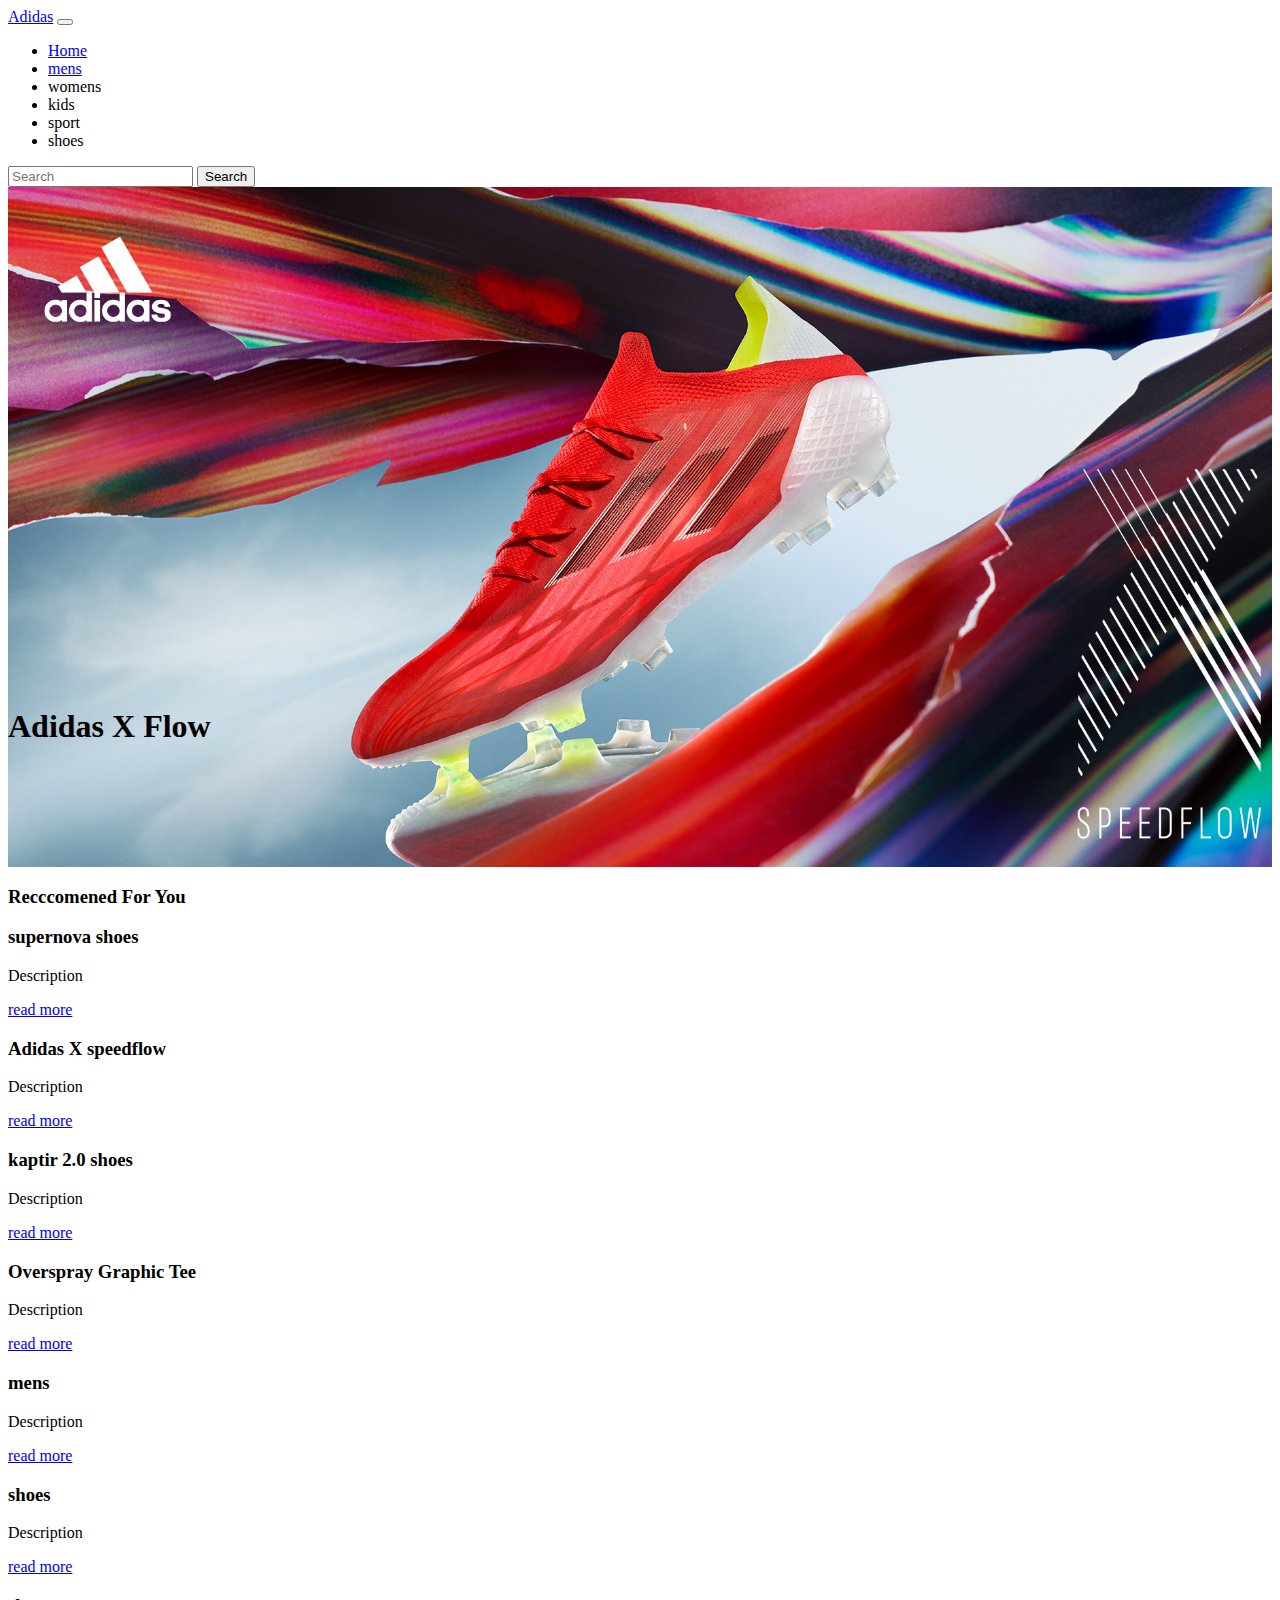
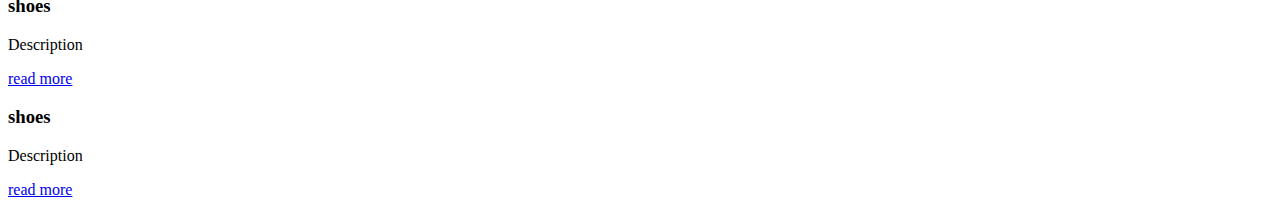
==== index.html @ f463b577 "I really enjoyed today but i struggled to do a huge amount of work and i feel like i am making huge " ====
<!DOCTYPE html>
<html lang="en">
<head>
    <meta charset="UTF-8">
    <meta name="viewport" content="width=device-width, initial-scale=1.0">
    <title>Document</title>
    <link href=https://cdn.jsdelivr.net/npm/bootstrap@5.1.3/dist/css/bootstrap.min.css rel="stylesheet" integrity="sha384-1BmE4kWBq78iYhFldvKuhfTAU6auU8tT94WrHftjDbrCEXSU1oBoqyl2QvZ6jIW3" crossorigin="anonymous">
    <link rel="stylesheet" href="style.css">
</head>
<body>
    <nav class="navbar navbar-expand-lg navbar-light bg-light bg-opacity-50">
        <div class="container-fluid">
          <a class="navbar-brand" href="#">Adidas</a>
          <button class="navbar-toggler" type="button" data-bs-toggle="collapse" data-bs-target="#navbarSupportedContent" aria-controls="navbarSupportedContent" aria-expanded="false" aria-label="Toggle navigation">
            <span class="navbar-toggler-icon"></span>
          </button>
          <div class="collapse navbar-collapse" id="navbarSupportedContent">
            <ul class="navbar-nav me-auto mb-2 mb-lg-0">
              <li class="nav-item">
                <a class="nav-link active" aria-current="page" href="#">Home</a>
              </li>
              <li class="nav-item">
                <a class="nav-link" href="#">mens</a>
              </li>

              <li class="nav-item">
                <a class="nav-link">womens</a>
              </li>
              
              <li class="nav-item">
                <a class="nav-link">kids</a>
              </li>

              <li class="nav-item">
                <a class="nav-link">sport</a>
              </li>

              <li class="nav-item">
                <a class="nav-link">shoes</a>
              </li>
            </ul>
            <form class="d-flex">
              <input class="form-control me-2" type="search" placeholder="Search" aria-label="Search">
              <button class="btn btn-outline-success" type="submit">Search</button>
            </form>
          </div>
        </div>
      </nav>
      <div class="container mt-5">
        <div class="bg-dante">
          <div class="col ps-5" >
            <h1>Adidas X Flow</h1>
          </div>
        </div>
        <div class="row ">
          <div class="col-12">
            <h3>Recccomened For You</h3>
          </div>
          
          <div class="col">
            <div class="bg-light bg-opacity-50 p-4">
                <h3>supernova shoes</h3>
                <p>Description</p>
                <a href="Adidas.html" class="btn btn-dark">read more</a>
            </div>
        </div>
        <div class="col">
            <div class="bg-light bg-opacity-50 p-4">
                <h3>Adidas X speedflow</h3>
                <p>Description</p>
                <a href="Adidas.html" class="btn btn-dark">read more</a>
            </div>
        </div>
        <div class="col">
            <div class="bg-light bg-opacity-50 p-4">
                <h3> kaptir 2.0 shoes</h3>
                <p>Description</p>
                <a href="Adidas.html" class="btn btn-dark">read more</a>
            </div>
        </div>
        <div class="col">
            <div class="bg-light bg-opacity-50 p-4">
                <h3> Overspray Graphic Tee </h3>
                <p>Description</p>
                <a href="Adidas.html" class="btn btn-dark">read more</a>
            </div>
        </div>
        
        <div class="container mt-5">
          <div class="row">
            <div class="col">
              <div class="bg-light bg-opacity-50 p-4">
                  <h3>mens</h3>
                  <p>Description</p>
                  <a href="Adidas.html" class="btn btn-dark">read more</a>
              </div>
          </div>

          <div class="col">
            <div class="bg-light bg-opacity-50 p-4">
                <h3> shoes</h3>
                <p>Description</p>
                <a href="Adidas.html" class="btn btn-dark">read more</a>
            </div>
        </div>

         <div class="col">
          <div class="bg-light bg-opacity-50 p-4">
              <h3> shoes</h3>
              <p>Description</p>
              <a href="Adidas.html" class="btn btn-dark">read more</a>
          </div>
      </div>

      <div class="col">
        <div class="bg-light bg-opacity-50 p-4">
            <h3> shoes</h3>
            <p>Description</p>
            <a href="Adidas.html" class="btn btn-dark">read more</a>
        </div>
    </div>


        </div>
    
    
      </div>  
      

           
      
        

         

</body>
</html>
---- style.css ----
.bg-dante{
    background-image: url(speedflow.jpg);
    background-size:cover;
    padding: 500px 0px 100px 0
}
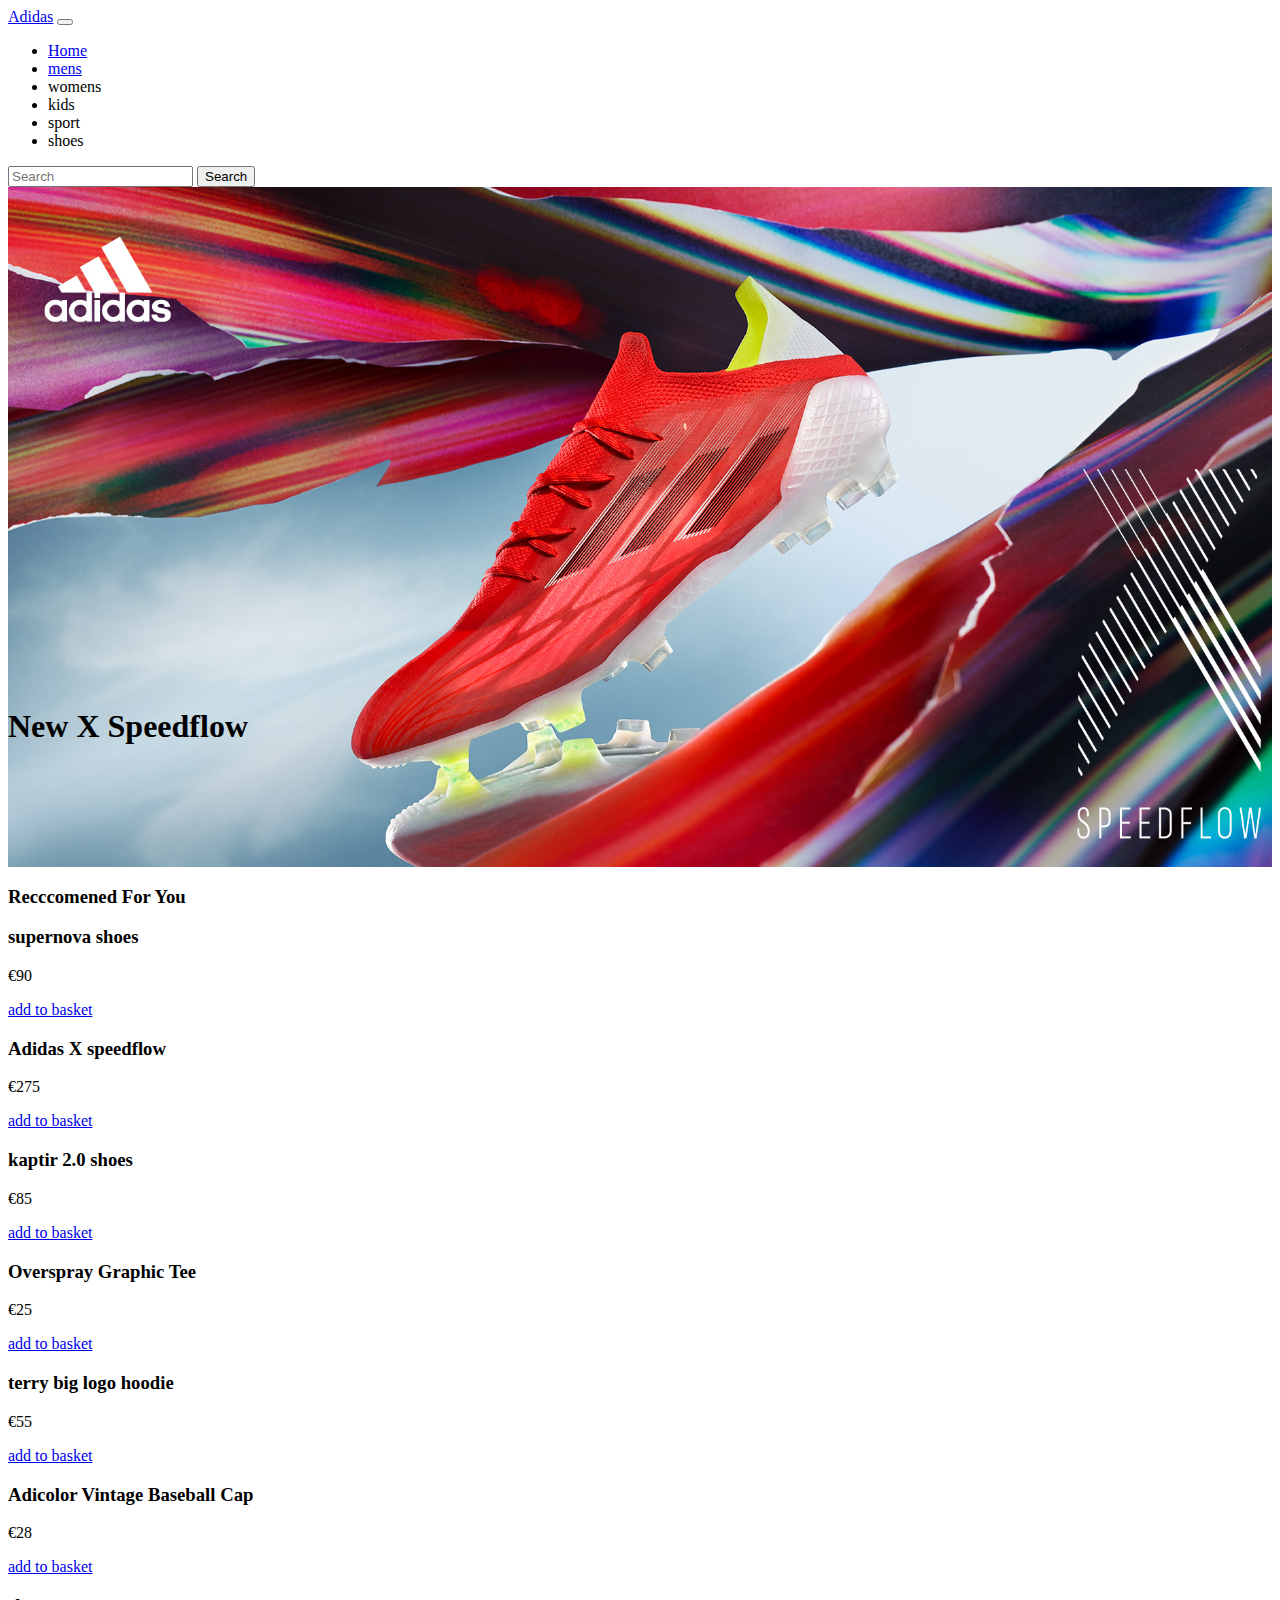
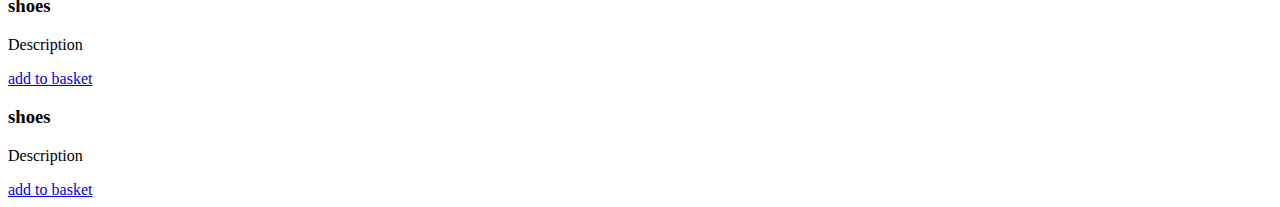
==== commit f6a915aa: "quick changes" ====
--- a/index.html
+++ b/index.html
@@ -49,40 +49,43 @@
       <div class="container mt-5">
         <div class="bg-dante">
           <div class="col ps-5" >
-            <h1>Adidas X Flow</h1>
+            <h1>New X Speedflow</h1>
           </div>
         </div>
-        <div class="row ">
+        
+        <div class="row mt-4">
           <div class="col-12">
             <h3>Recccomened For You</h3>
+            
           </div>
+        
           
           <div class="col">
             <div class="bg-light bg-opacity-50 p-4">
                 <h3>supernova shoes</h3>
-                <p>Description</p>
-                <a href="Adidas.html" class="btn btn-dark">read more</a>
+                <p>€90</p>
+                <a href="Adidas.html" class="btn btn-dark">add to basket</a>
             </div>
         </div>
         <div class="col">
             <div class="bg-light bg-opacity-50 p-4">
                 <h3>Adidas X speedflow</h3>
-                <p>Description</p>
-                <a href="Adidas.html" class="btn btn-dark">read more</a>
+                <p>€275</p>
+                <a href="Adidas.html" class="btn btn-dark">add to basket</a>
             </div>
         </div>
         <div class="col">
             <div class="bg-light bg-opacity-50 p-4">
                 <h3> kaptir 2.0 shoes</h3>
-                <p>Description</p>
-                <a href="Adidas.html" class="btn btn-dark">read more</a>
+                <p>€85</p>
+                <a href="Adidas.html" class="btn btn-dark">add to basket</a>
             </div>
         </div>
         <div class="col">
             <div class="bg-light bg-opacity-50 p-4">
                 <h3> Overspray Graphic Tee </h3>
-                <p>Description</p>
-                <a href="Adidas.html" class="btn btn-dark">read more</a>
+                <p>€25</p>
+                <a href="Adidas.html" class="btn btn-dark">add to basket</a>
             </div>
         </div>
         
@@ -90,17 +93,17 @@
           <div class="row">
             <div class="col">
               <div class="bg-light bg-opacity-50 p-4">
-                  <h3>mens</h3>
-                  <p>Description</p>
-                  <a href="Adidas.html" class="btn btn-dark">read more</a>
+                  <h3>terry big logo hoodie</h3>
+                  <p>€55</p>
+                  <a href="Adidas.html" class="btn btn-dark">add to basket</a>
               </div>
           </div>
 
           <div class="col">
             <div class="bg-light bg-opacity-50 p-4">
-                <h3> shoes</h3>
-                <p>Description</p>
-                <a href="Adidas.html" class="btn btn-dark">read more</a>
+                <h3> Adicolor Vintage Baseball Cap</h3>
+                <p>€28</p>
+                <a href="Adidas.html" class="btn btn-dark">add to basket</a>
             </div>
         </div>
 
@@ -108,7 +111,7 @@
           <div class="bg-light bg-opacity-50 p-4">
               <h3> shoes</h3>
               <p>Description</p>
-              <a href="Adidas.html" class="btn btn-dark">read more</a>
+              <a href="Adidas.html" class="btn btn-dark">add to basket</a>
           </div>
       </div>
 
@@ -116,7 +119,7 @@
         <div class="bg-light bg-opacity-50 p-4">
             <h3> shoes</h3>
             <p>Description</p>
-            <a href="Adidas.html" class="btn btn-dark">read more</a>
+            <a href="Adidas.html" class="btn btn-dark">add to basket</a>
         </div>
     </div>
 
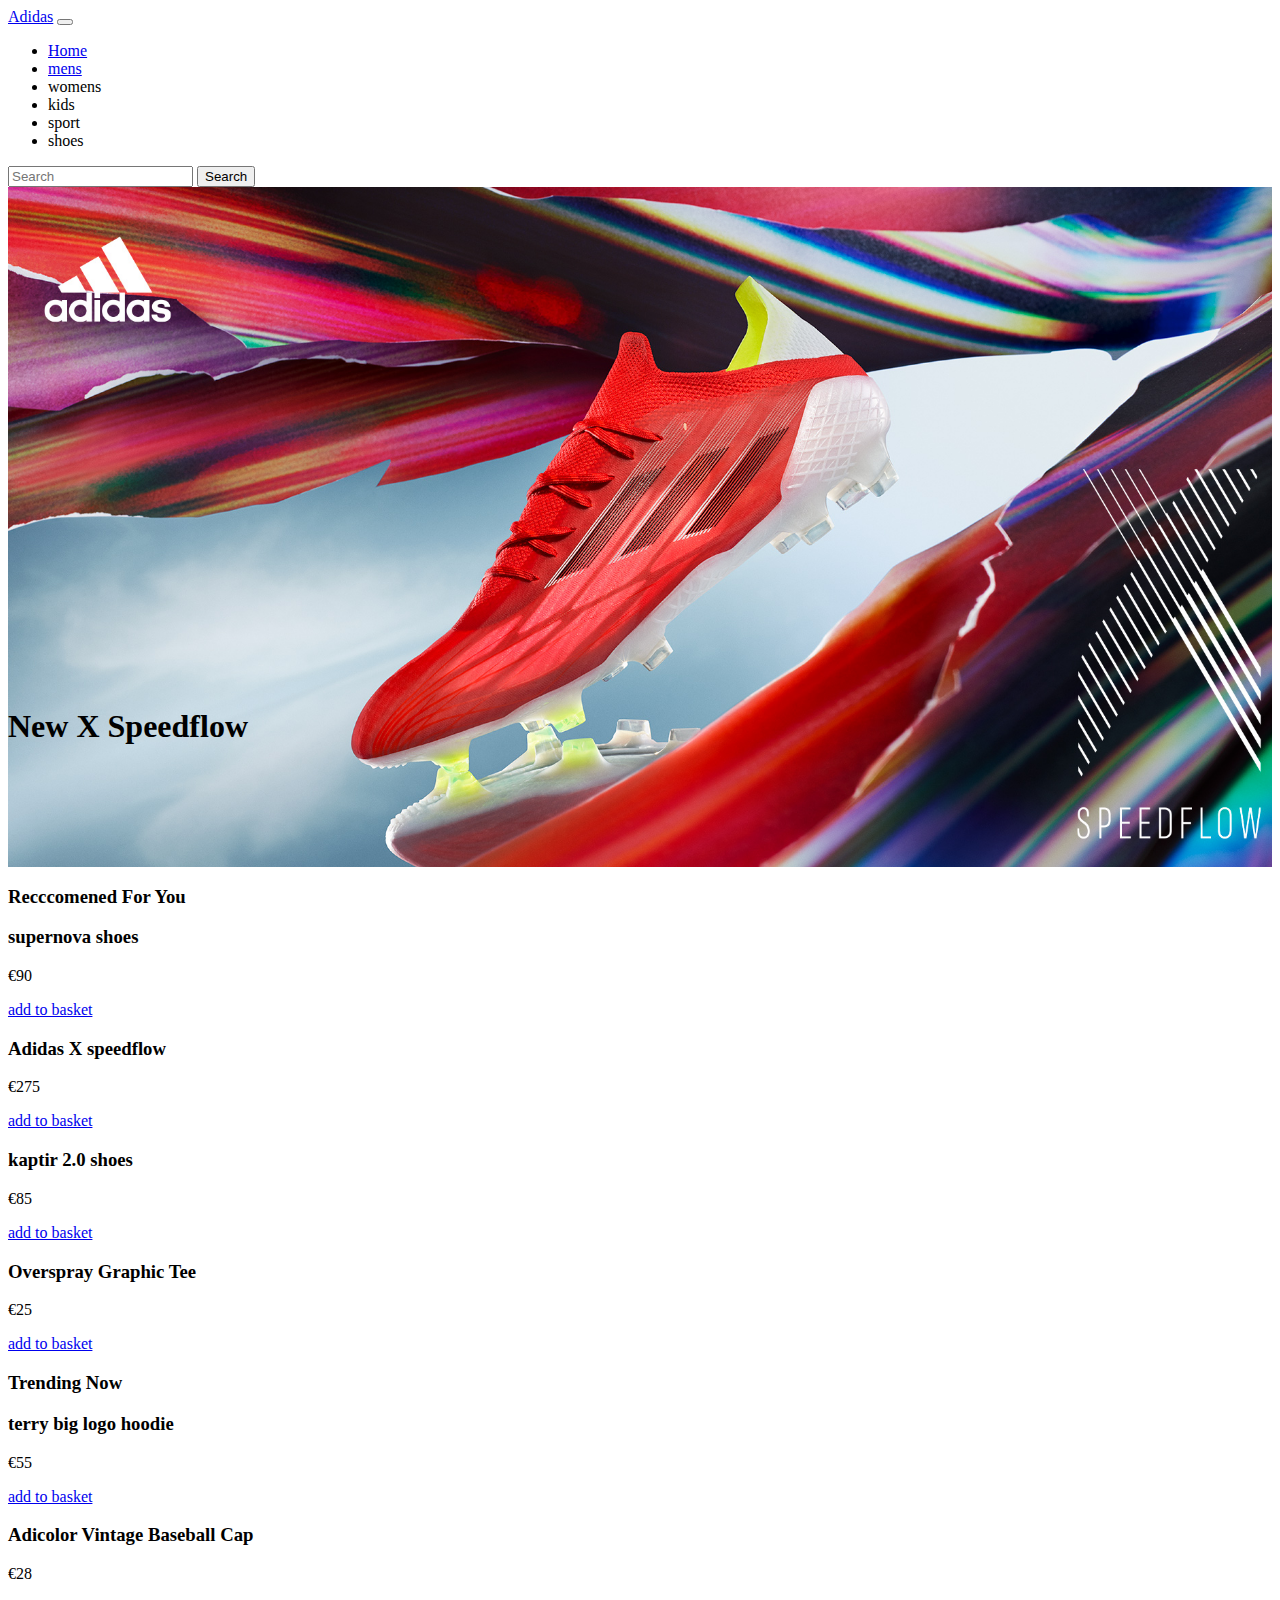
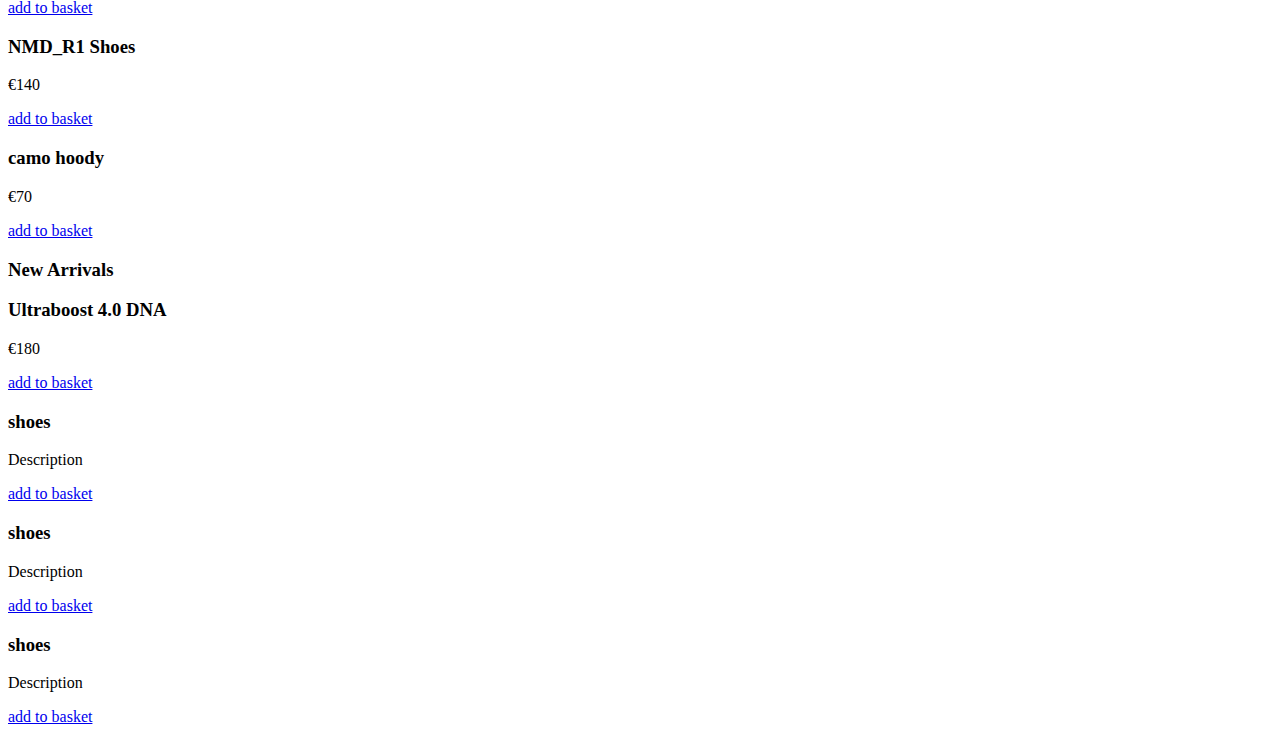
==== commit 67975374: "it was good 👍 i think i did well so i think my next step is to add images of the product and the lin" ====
--- a/index.html
+++ b/index.html
@@ -88,6 +88,15 @@
                 <a href="Adidas.html" class="btn btn-dark">add to basket</a>
             </div>
         </div>
+
+
+        <div class="row mt-4">
+          <div class="col-12">
+            <h3>Trending Now</h3>
+
+          </div>
+
+        </div>
         
         <div class="container mt-5">
           <div class="row">
@@ -109,25 +118,61 @@
 
          <div class="col">
           <div class="bg-light bg-opacity-50 p-4">
-              <h3> shoes</h3>
-              <p>Description</p>
+              <h3> NMD_R1 Shoes</h3>
+              <p>€140</p>
               <a href="Adidas.html" class="btn btn-dark">add to basket</a>
           </div>
       </div>
 
       <div class="col">
         <div class="bg-light bg-opacity-50 p-4">
+            <h3> camo hoody</h3>
+            <p>€70</p>
+            <a href="Adidas.html" class="btn btn-dark">add to basket</a>
+        </div>
+     </div>
+
+
+     <div class="row mt-4">
+      <div class="col-12">
+        <h3>New Arrivals</h3>
+
+        <div class="row mt-4">
+        <div class="col">
+          <div class="bg-light bg-opacity-50 p-4">
+              <h3> Ultraboost 4.0 DNA</h3>
+              <p>€180</p>
+              <a href="Adidas.html" class="btn btn-dark">add to basket</a>
+          </div>
+       </div>
+
+       <div class="col">
+        <div class="bg-light bg-opacity-50 p-4">
             <h3> shoes</h3>
             <p>Description</p>
             <a href="Adidas.html" class="btn btn-dark">add to basket</a>
         </div>
+     </div>
+
+     <div class="col">
+      <div class="bg-light bg-opacity-50 p-4">
+          <h3> shoes</h3>
+          <p>Description</p>
+          <a href="Adidas.html" class="btn btn-dark">add to basket</a>
+      </div>
+   </div>
+
+   <div class="col">
+    <div class="bg-light bg-opacity-50 p-4">
+        <h3> shoes</h3>
+        <p>Description</p>
+        <a href="Adidas.html" class="btn btn-dark">add to basket</a>
     </div>
+  </div>
+ </div>
 
-
-        </div>
-    
-    
-      </div>  
+   
+        
       
 
            
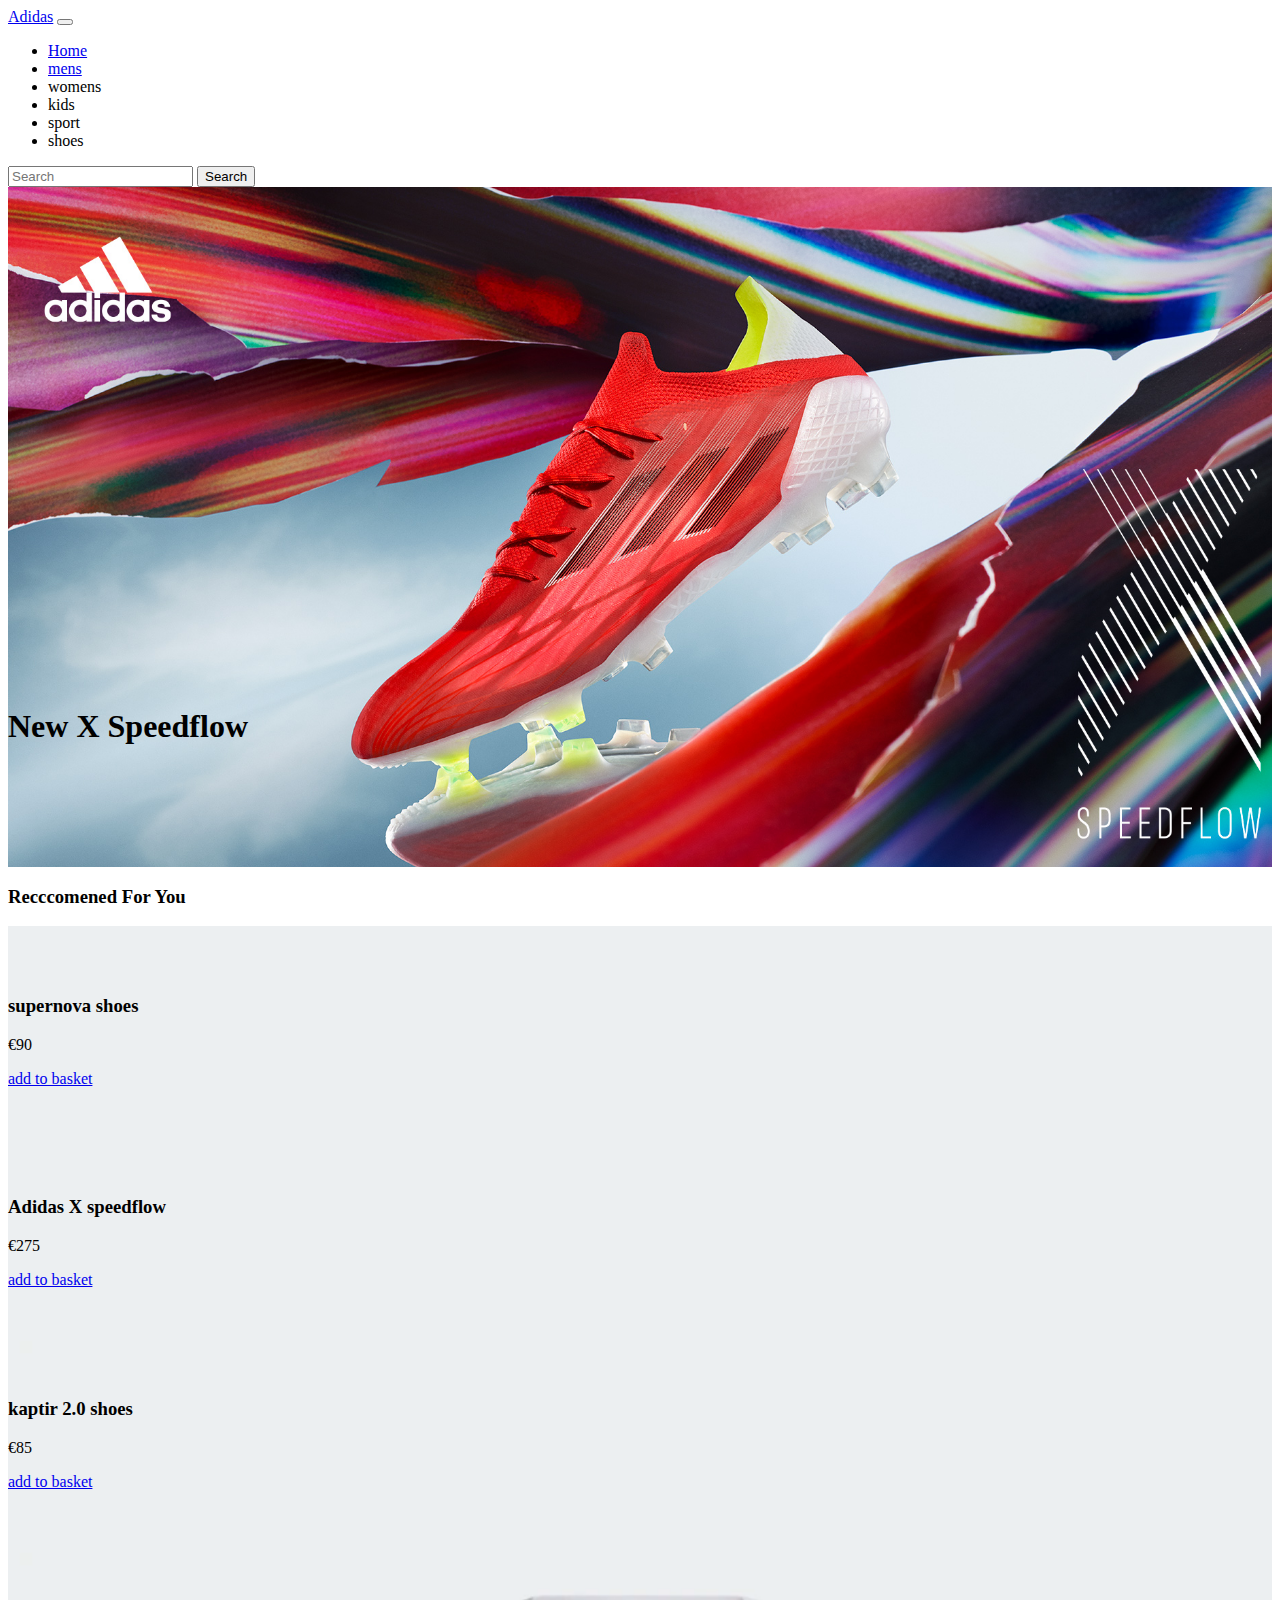
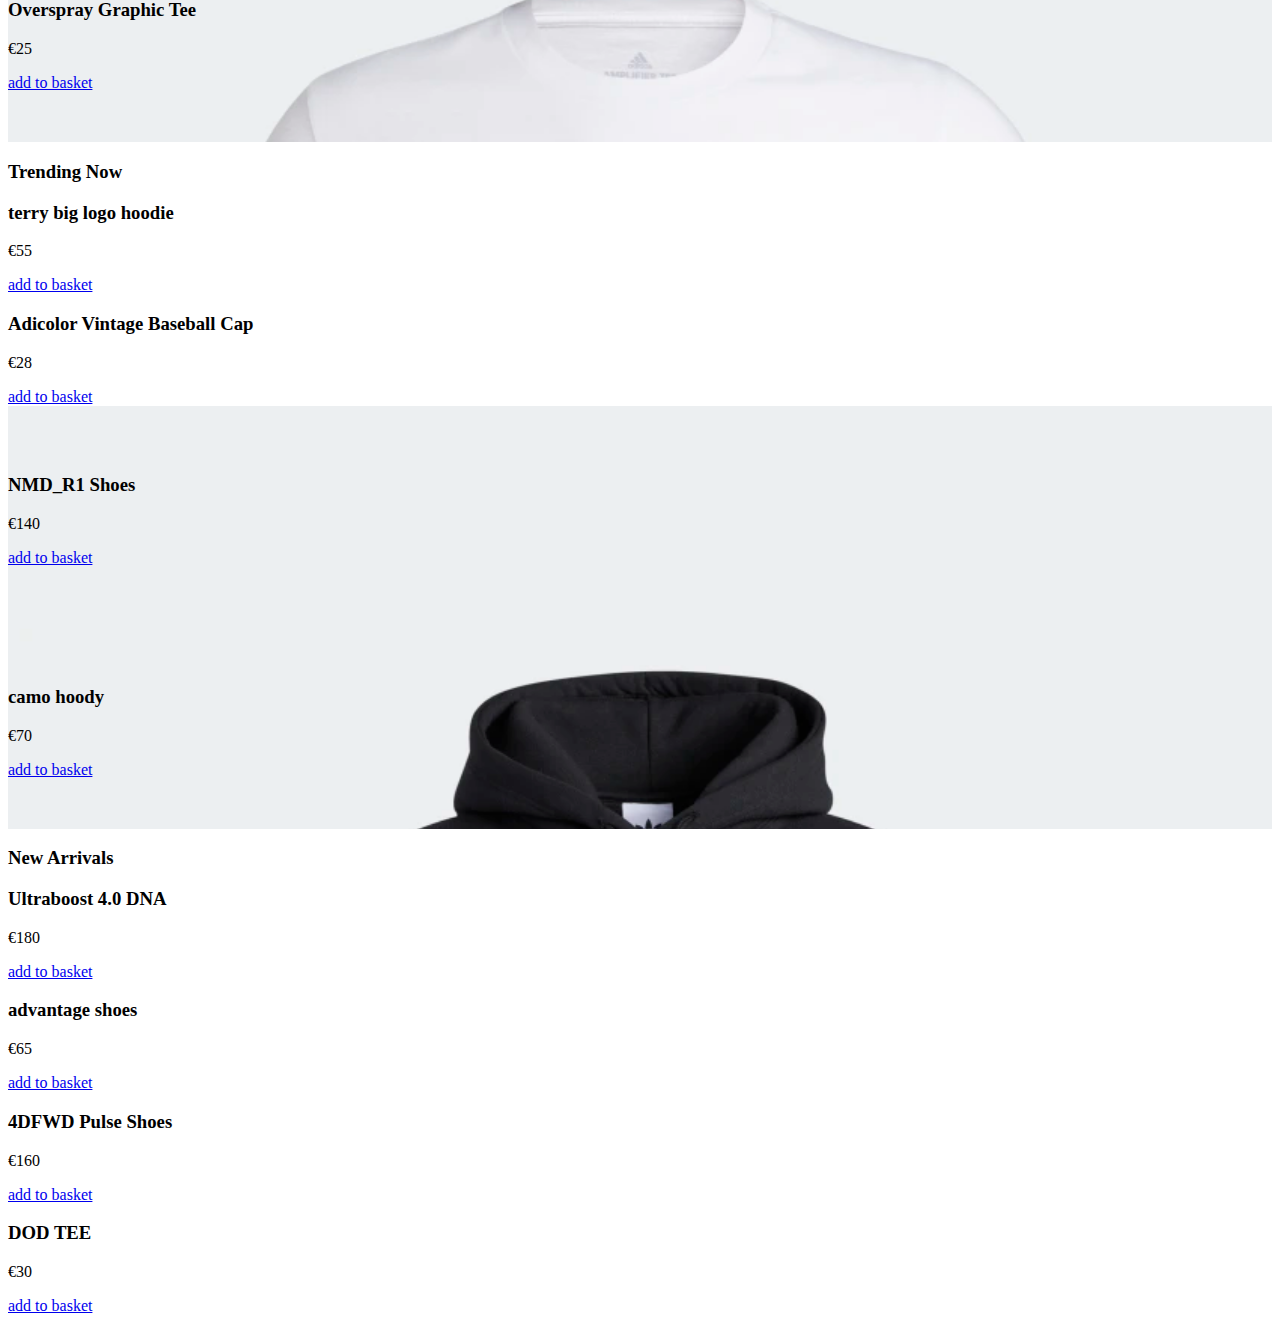
==== commit 3957fa19: "it was really good  i learnt how to put the images and adjust the images" ====
--- a/index.html
+++ b/index.html
@@ -62,31 +62,39 @@
           
           <div class="col">
             <div class="bg-light bg-opacity-50 p-4">
+              <div class="bg-supernovashoes">
                 <h3>supernova shoes</h3>
                 <p>€90</p>
                 <a href="Adidas.html" class="btn btn-dark">add to basket</a>
             </div>
+          </div>
         </div>
         <div class="col">
             <div class="bg-light bg-opacity-50 p-4">
+              <div class="bg-speedflow">
                 <h3>Adidas X speedflow</h3>
                 <p>€275</p>
                 <a href="Adidas.html" class="btn btn-dark">add to basket</a>
             </div>
+          </div>
         </div>
         <div class="col">
             <div class="bg-light bg-opacity-50 p-4">
+              <div class="bg-kaptirshoes">
                 <h3> kaptir 2.0 shoes</h3>
                 <p>€85</p>
                 <a href="Adidas.html" class="btn btn-dark">add to basket</a>
             </div>
+          </div>
         </div>
         <div class="col">
             <div class="bg-light bg-opacity-50 p-4">
+              <div class="bg-OversprayGraphicTee">
                 <h3> Overspray Graphic Tee </h3>
                 <p>€25</p>
                 <a href="Adidas.html" class="btn btn-dark">add to basket</a>
-            </div>
+              </div>
+           </div>
         </div>
 
 
@@ -118,19 +126,23 @@
 
          <div class="col">
           <div class="bg-light bg-opacity-50 p-4">
+            <div class="bg-NMD_R1Shoes">
               <h3> NMD_R1 Shoes</h3>
               <p>€140</p>
               <a href="Adidas.html" class="btn btn-dark">add to basket</a>
+            </div>
           </div>
-      </div>
+        </div>
 
       <div class="col">
         <div class="bg-light bg-opacity-50 p-4">
+          <div class="bg-camohoody">
             <h3> camo hoody</h3>
             <p>€70</p>
             <a href="Adidas.html" class="btn btn-dark">add to basket</a>
         </div>
      </div>
+    </div>
 
 
      <div class="row mt-4">
@@ -148,24 +160,24 @@
 
        <div class="col">
         <div class="bg-light bg-opacity-50 p-4">
-            <h3> shoes</h3>
-            <p>Description</p>
+            <h3> advantage shoes</h3>
+            <p>€65</p>
             <a href="Adidas.html" class="btn btn-dark">add to basket</a>
         </div>
      </div>
 
      <div class="col">
       <div class="bg-light bg-opacity-50 p-4">
-          <h3> shoes</h3>
-          <p>Description</p>
+          <h3> 4DFWD Pulse Shoes</h3>
+          <p>€160</p>
           <a href="Adidas.html" class="btn btn-dark">add to basket</a>
       </div>
    </div>
 
    <div class="col">
     <div class="bg-light bg-opacity-50 p-4">
-        <h3> shoes</h3>
-        <p>Description</p>
+        <h3> DOD TEE</h3>
+        <p>€30</p>
         <a href="Adidas.html" class="btn btn-dark">add to basket</a>
     </div>
   </div>
--- a/style.css
+++ b/style.css
@@ -1,5 +1,41 @@
 .bg-dante{
     background-image: url(speedflow.jpg);
     background-size:cover;
-    padding: 500px 0px 100px 0
-}+    padding: 500px 100px 100px 0
+}
+
+.bg-camohoody{
+    background-image: url(camo\ hoody.jpg);
+    background-size:cover;
+    padding: 50px 0px 50px 0
+}
+
+.bg-speedflow{
+    background-image: url(x\ speedflow.jpg);
+    background-size:cover;
+    padding: 40px 0px 40px 0
+}
+
+.bg-supernovashoes{
+    background-image: url(supernova\ shoes.jpg);
+    background-size:cover;
+    padding: 50px 0px 50px 0
+}
+
+.bg-kaptirshoes{
+    background-image: url(kaptir\ 2.0\ shoes\ .jpg);
+    background-size:cover;
+    padding: 50px 0px 50px 0
+}
+
+.bg-OversprayGraphicTee{
+    background-image: url(Overspray\ Graphic\ Tee.jpg);
+    background-size:cover;
+    padding: 40px 0px 50px 0
+}
+
+.bg-NMD_R1Shoes{
+    background-image: url(NMD_R1\ Shoes.jpg);
+    background-size:cover;
+    padding: 50px 0px 50px 0
+}
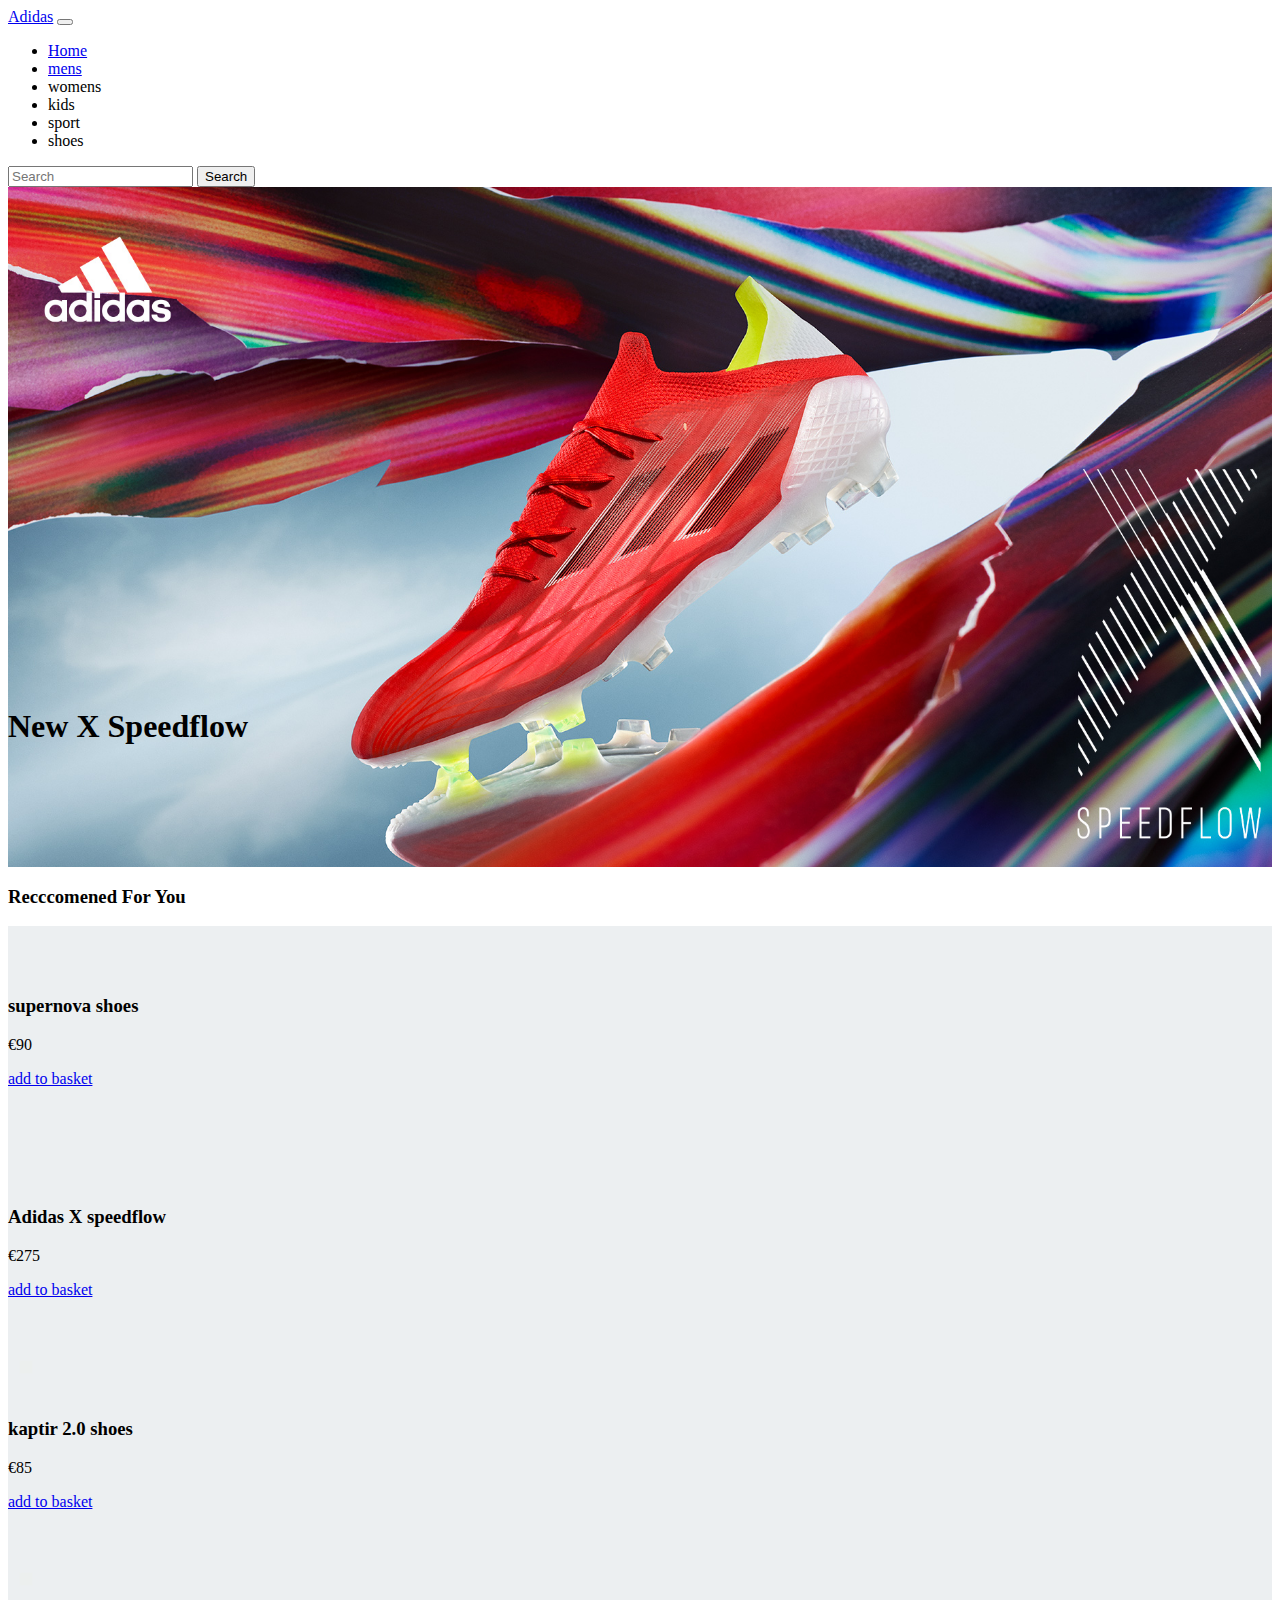
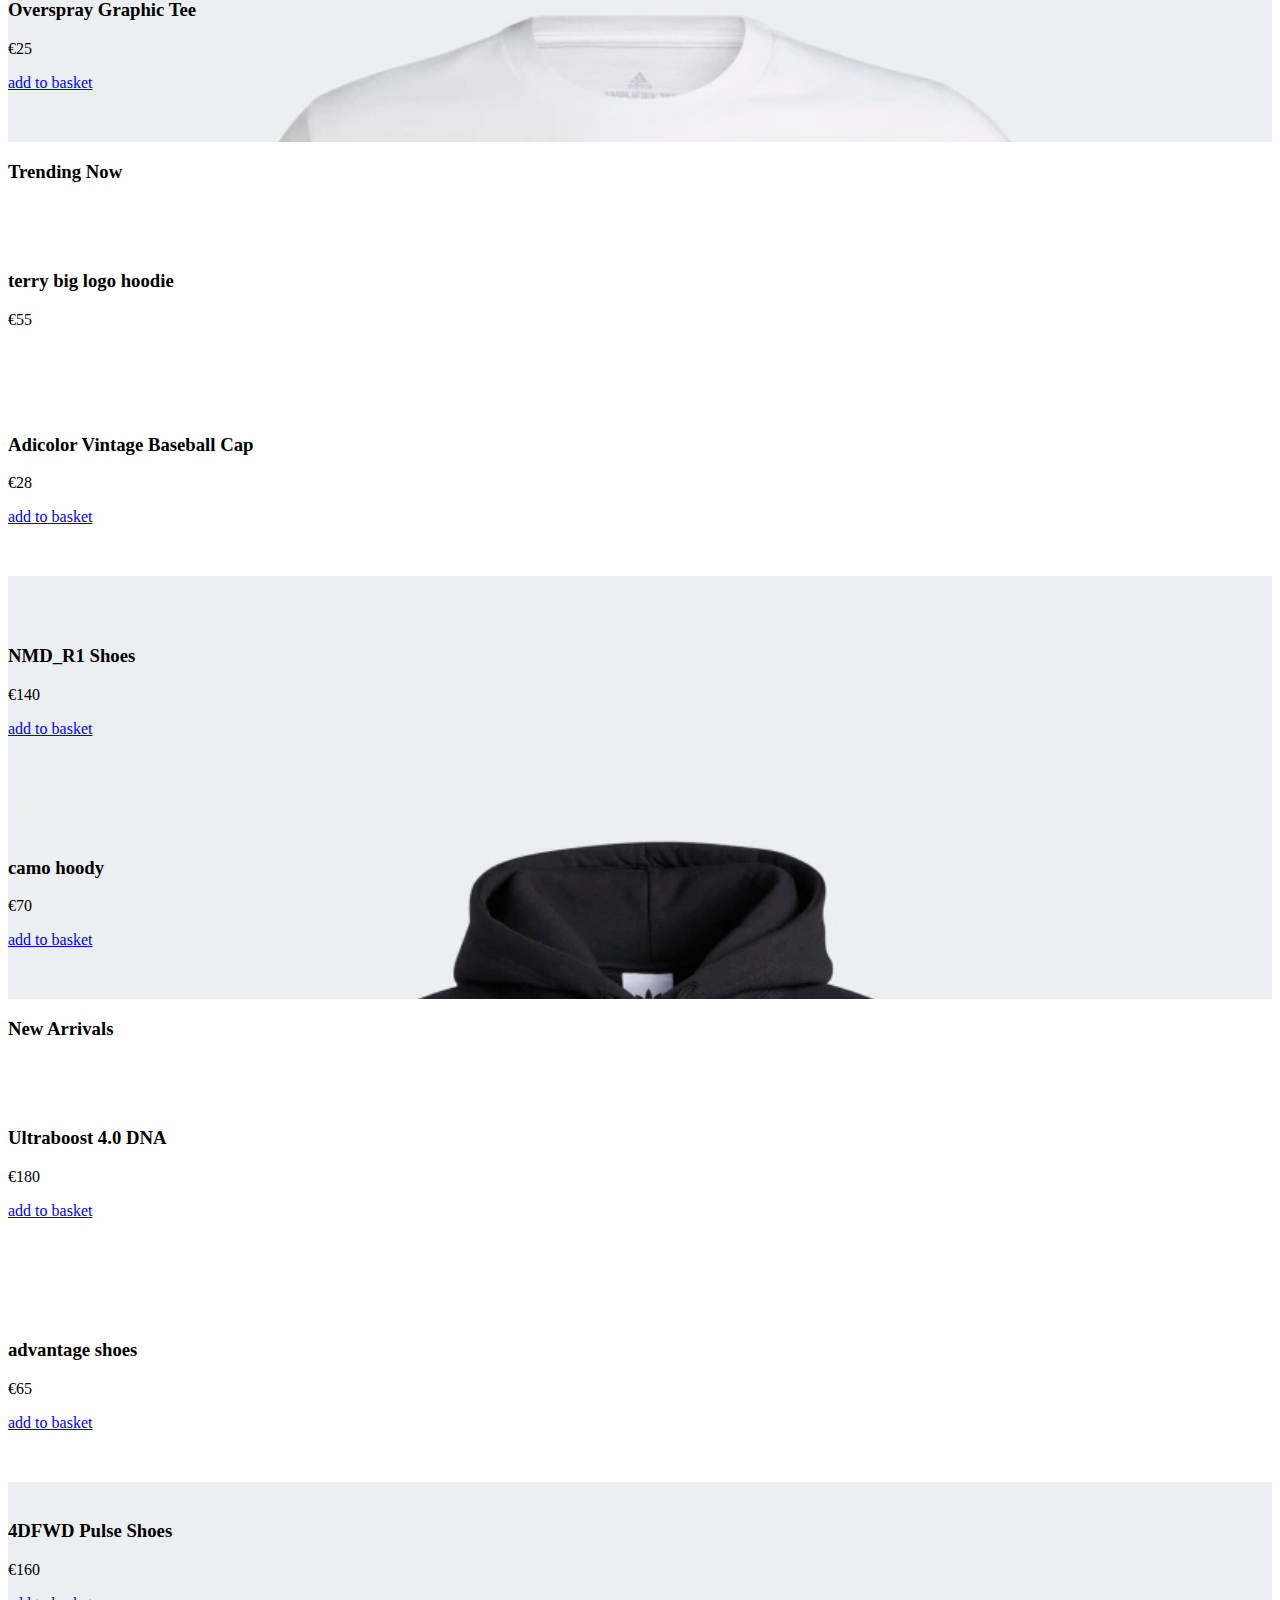
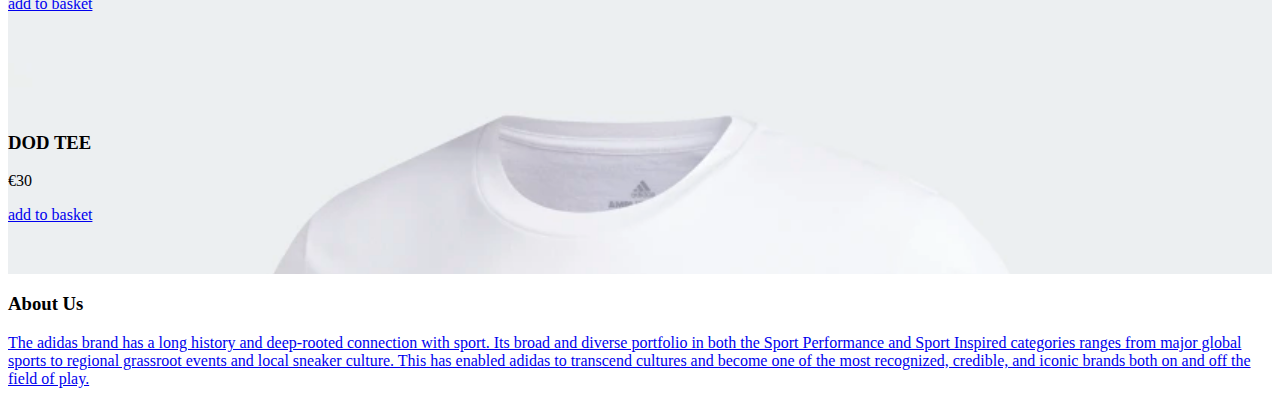
==== commit 96d6686b: "i did a few quick changes" ====
--- a/index.html
+++ b/index.html
@@ -61,7 +61,7 @@
         
           
           <div class="col">
-            <div class="bg-light bg-opacity-50 p-4">
+            <div class="container">
               <div class="bg-supernovashoes">
                 <h3>supernova shoes</h3>
                 <p>€90</p>
@@ -69,8 +69,9 @@
             </div>
           </div>
         </div>
-        <div class="col">
-            <div class="bg-light bg-opacity-50 p-4">
+
+        <div class="col">
+            <div class="container">
               <div class="bg-speedflow">
                 <h3>Adidas X speedflow</h3>
                 <p>€275</p>
@@ -78,8 +79,9 @@
             </div>
           </div>
         </div>
-        <div class="col">
-            <div class="bg-light bg-opacity-50 p-4">
+        
+        <div class="col">
+            <div class="container">
               <div class="bg-kaptirshoes">
                 <h3> kaptir 2.0 shoes</h3>
                 <p>€85</p>
@@ -87,8 +89,9 @@
             </div>
           </div>
         </div>
-        <div class="col">
-            <div class="bg-light bg-opacity-50 p-4">
+
+        <div class="col">
+            <div class="container">
               <div class="bg-OversprayGraphicTee">
                 <h3> Overspray Graphic Tee </h3>
                 <p>€25</p>
@@ -105,28 +108,31 @@
           </div>
 
         </div>
-        
-        <div class="container mt-5">
-          <div class="row">
-            <div class="col">
-              <div class="bg-light bg-opacity-50 p-4">
-                  <h3>terry big logo hoodie</h3>
-                  <p>€55</p>
-                  <a href="Adidas.html" class="btn btn-dark">add to basket</a>
-              </div>
-          </div>
+      <div class="row">
+
+        <div class="col">
+          <div class="container">
+            <div class="bg-terrybiglogohoodie">
+              <h3>terry big logo hoodie</h3>
+              <p>€55</p>
+            </div>
+          </div>
+        </div>
+
 
           <div class="col">
-            <div class="bg-light bg-opacity-50 p-4">
+            <div class="container">
+              <div class="bg-AdicolorVintageBaseballCap">
                 <h3> Adicolor Vintage Baseball Cap</h3>
                 <p>€28</p>
                 <a href="Adidas.html" class="btn btn-dark">add to basket</a>
-            </div>
-        </div>
-
-         <div class="col">
-          <div class="bg-light bg-opacity-50 p-4">
-            <div class="bg-NMD_R1Shoes">
+              </div>
+            </div>
+          </div>
+   
+        <div class="col">
+          <div class="container">
+            <div class=" bg-NMD_R1Shoes">  
               <h3> NMD_R1 Shoes</h3>
               <p>€140</p>
               <a href="Adidas.html" class="btn btn-dark">add to basket</a>
@@ -135,53 +141,69 @@
         </div>
 
       <div class="col">
-        <div class="bg-light bg-opacity-50 p-4">
-          <div class="bg-camohoody">
+        <div class="container">
+          <div class=" bg-camohoody">
             <h3> camo hoody</h3>
             <p>€70</p>
             <a href="Adidas.html" class="btn btn-dark">add to basket</a>
+          </div>
         </div>
      </div>
-    </div>
-
-
-     <div class="row mt-4">
+
+
+     <div class="row mt-5">
       <div class="col-12">
         <h3>New Arrivals</h3>
 
-        <div class="row mt-4">
-        <div class="col">
-          <div class="bg-light bg-opacity-50 p-4">
+      <div class="row mt-4">
+        <div class="col">
+          <div class="container">
+            <div class="bg-UltraboostDNA">
               <h3> Ultraboost 4.0 DNA</h3>
               <p>€180</p>
               <a href="Adidas.html" class="btn btn-dark">add to basket</a>
-          </div>
-       </div>
-
-       <div class="col">
-        <div class="bg-light bg-opacity-50 p-4">
+            </div>
+          </div>
+        </div>
+
+      <div class="col">
+        <div class="container">
+          <div class="bg-advantageshoes"> 
             <h3> advantage shoes</h3>
             <p>€65</p>
             <a href="Adidas.html" class="btn btn-dark">add to basket</a>
-        </div>
-     </div>
+          </div>
+        </div>
+      </div>
 
      <div class="col">
-      <div class="bg-light bg-opacity-50 p-4">
+      <div class="container">
+        <div class="bg-4DFWDPulseShoes">
           <h3> 4DFWD Pulse Shoes</h3>
           <p>€160</p>
           <a href="Adidas.html" class="btn btn-dark">add to basket</a>
+        </div>
       </div>
-   </div>
-
-   <div class="col">
-    <div class="bg-light bg-opacity-50 p-4">
+    </div>
+
+  <div class="col">
+    <div class="container">
+      <div class="bg-DODTEE">
         <h3> DOD TEE</h3>
         <p>€30</p>
         <a href="Adidas.html" class="btn btn-dark">add to basket</a>
+      </div>
     </div>
   </div>
- </div>
+
+<div class="row mt-4">
+  <div class="col-12">
+   <div class="">
+      <h3>About Us</h3>
+      <a href="Adidas.html" class="btn btn-dark">The adidas brand has a long history and deep-rooted connection with sport. Its broad and diverse portfolio in both the Sport Performance and Sport Inspired categories ranges from major global sports to regional grassroot events  and local sneaker culture. This has enabled adidas to transcend cultures and become one of the most recognized, credible, and iconic brands both on and off the field of play.</a>
+    </div>
+  </div>
+</div>
 
    
         
--- a/style.css
+++ b/style.css
@@ -13,7 +13,7 @@
 .bg-speedflow{
     background-image: url(x\ speedflow.jpg);
     background-size:cover;
-    padding: 40px 0px 40px 0
+    padding: 50px 0px 50px 0
 }
 
 .bg-supernovashoes{
@@ -31,7 +31,7 @@
 .bg-OversprayGraphicTee{
     background-image: url(Overspray\ Graphic\ Tee.jpg);
     background-size:cover;
-    padding: 40px 0px 50px 0
+    padding: 20px 0px 50px 0
 }
 
 .bg-NMD_R1Shoes{
@@ -39,3 +39,39 @@
     background-size:cover;
     padding: 50px 0px 50px 0
 }
+
+.bg-terrybiglogohoodie{
+    background-image: url(terry\ big\ logo\ hoodie.jpg);
+    background-size:cover;
+    padding: 50px 0px 50px 0
+}
+
+.bg-AdicolorVintageBaseballCap{
+    background-image: url(Adicolor\ Vintage\ Baseball\ Cap.jpg);
+    background-size:cover;
+    padding: 20px 0px 50px 0
+}
+
+.bg-UltraboostDNA{
+    background-image: url(Ultraboost\ 4.0\ DNA.jpg);
+    background-size:cover;
+    padding: 50px 0px 50px 0
+}
+
+.bg-advantageshoes{
+    background-image: url(advantage\ shoes.jpg);
+    background-size:cover;
+    padding: 50px 0px 50px 0
+}
+
+.bg-4DFWDPulseShoes{
+    background-image: url(4DFWD\ Pulse\ Shoes.jpg);
+    background-size:cover;
+    padding: 20px 0px 50px 0
+}
+
+.bg-DODTEE{
+    background-image: url(DOD\ TEE.jpg);
+    background-size:cover;
+    padding: 50px 0px 50px 0
+}
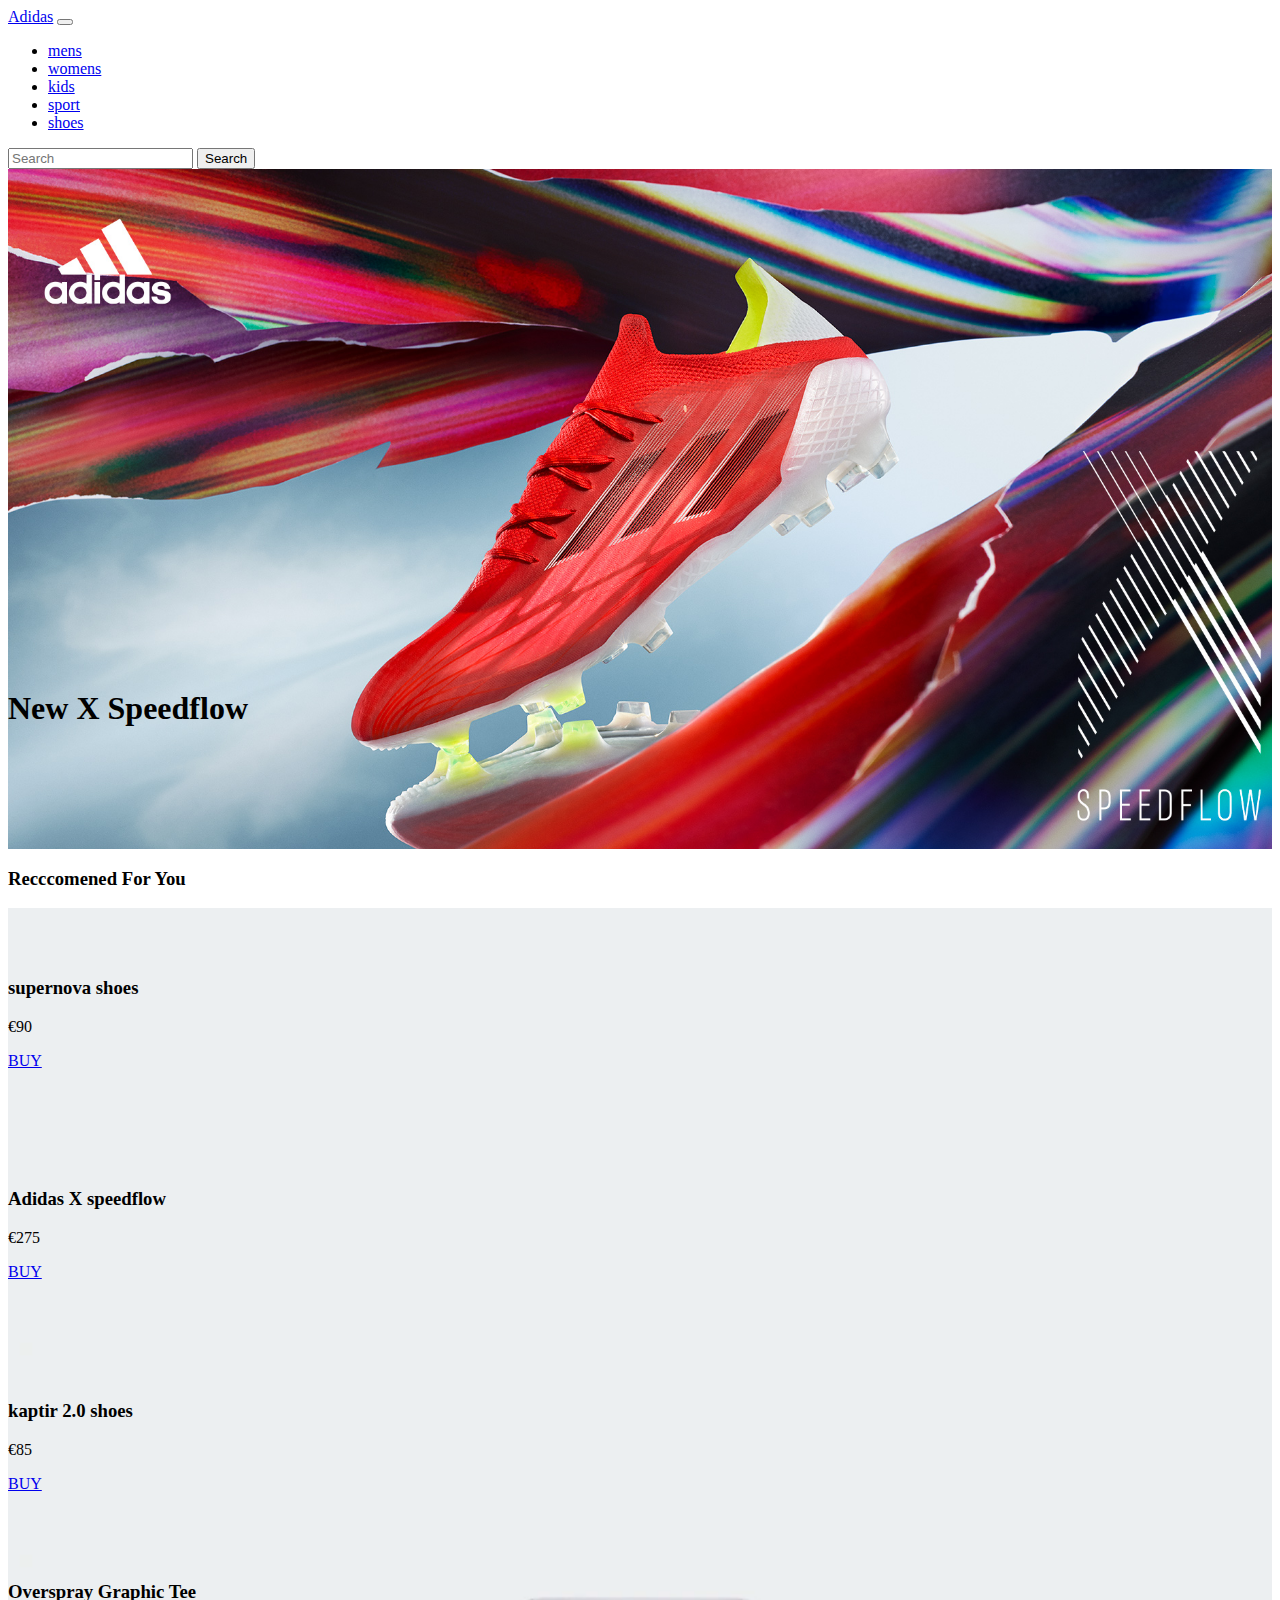
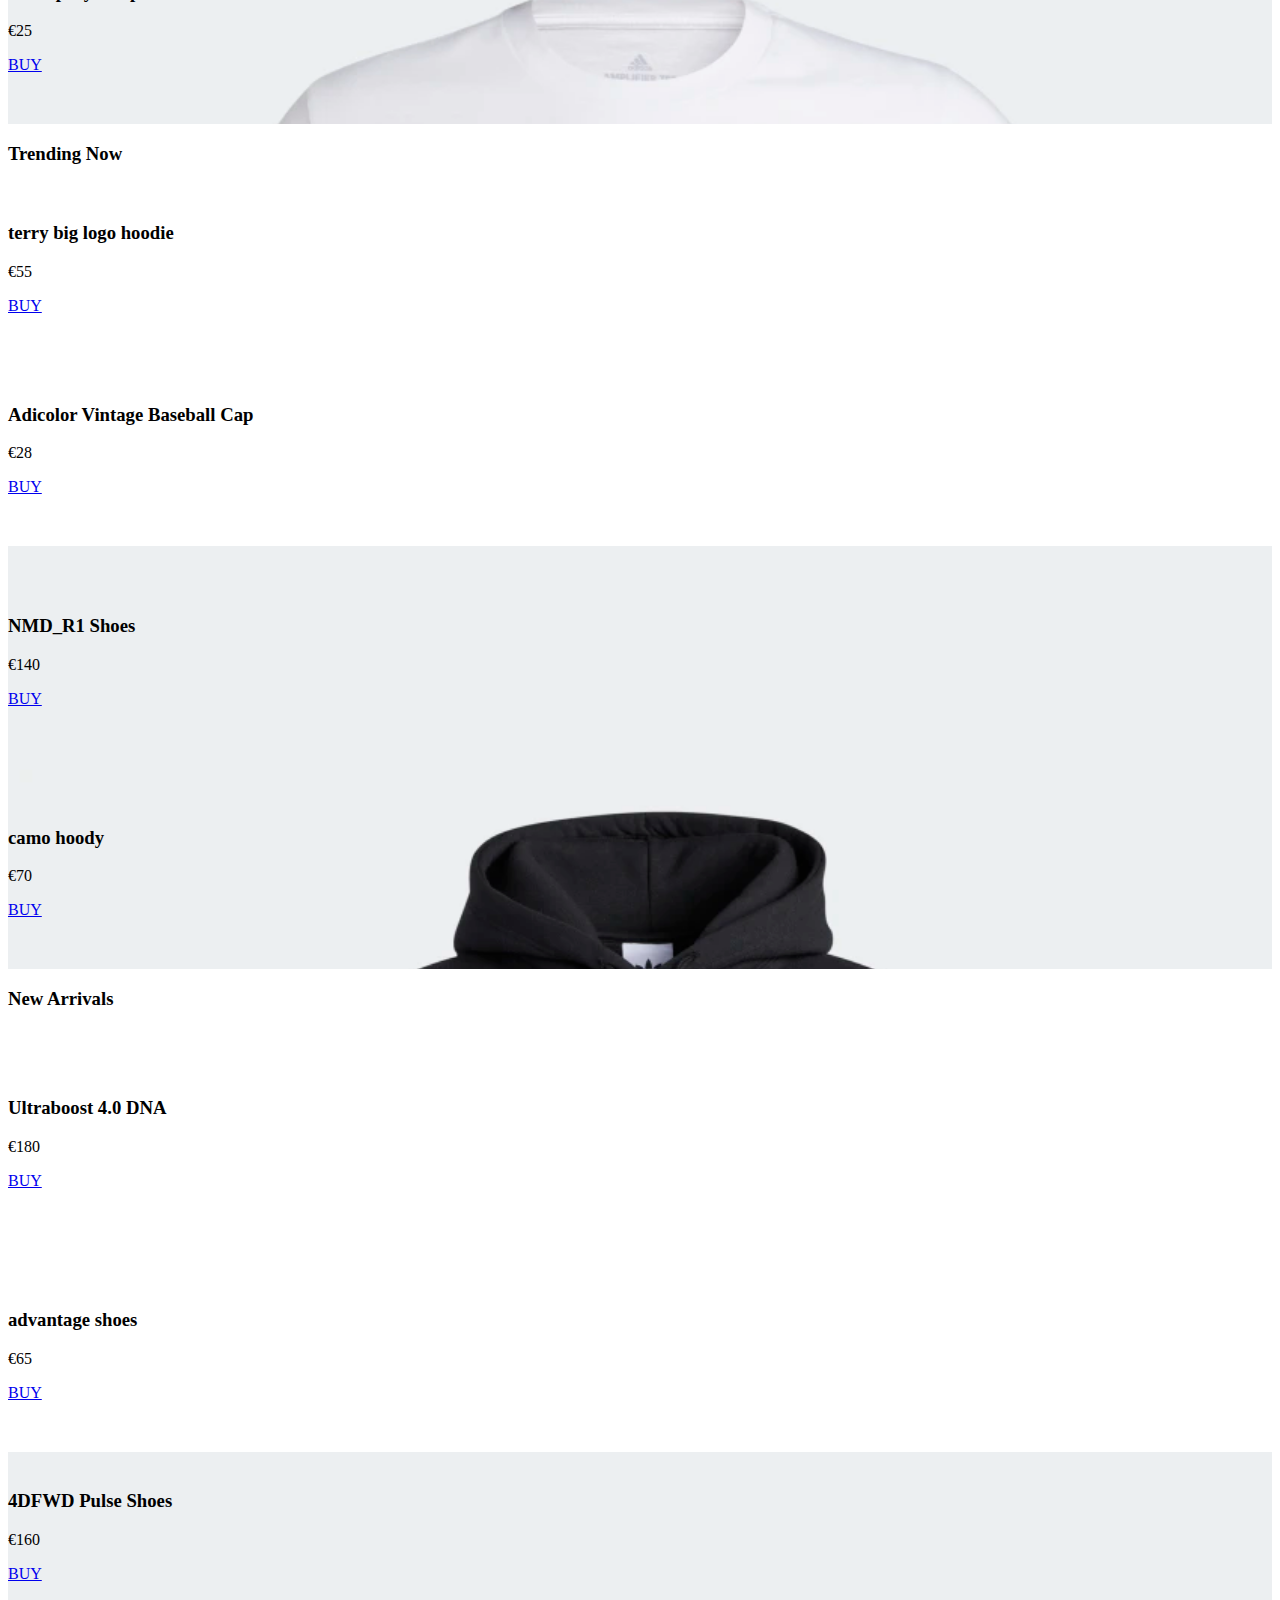
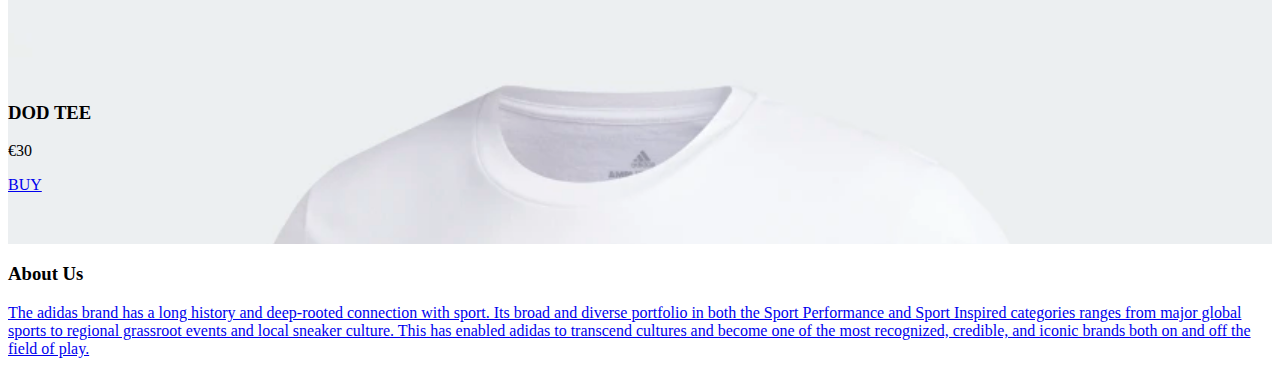
==== commit a48ad882: "just did 20 minutes sauteing out the nav bar to every html file" ====
--- a/index.html
+++ b/index.html
@@ -10,33 +10,30 @@
 <body>
     <nav class="navbar navbar-expand-lg navbar-light bg-light bg-opacity-50">
         <div class="container-fluid">
-          <a class="navbar-brand" href="#">Adidas</a>
+          <a class="navbar-brand" href="index.html">Adidas</a>
           <button class="navbar-toggler" type="button" data-bs-toggle="collapse" data-bs-target="#navbarSupportedContent" aria-controls="navbarSupportedContent" aria-expanded="false" aria-label="Toggle navigation">
             <span class="navbar-toggler-icon"></span>
           </button>
           <div class="collapse navbar-collapse" id="navbarSupportedContent">
             <ul class="navbar-nav me-auto mb-2 mb-lg-0">
               <li class="nav-item">
-                <a class="nav-link active" aria-current="page" href="#">Home</a>
-              </li>
-              <li class="nav-item">
-                <a class="nav-link" href="#">mens</a>
-              </li>
-
-              <li class="nav-item">
-                <a class="nav-link">womens</a>
+                <a class="nav-link" href="mens page.html">mens</a>
+              </li>
+
+              <li class="nav-item">
+                <a class="nav-link" href="womens page.html">womens</a>
               </li>
               
               <li class="nav-item">
-                <a class="nav-link">kids</a>
-              </li>
-
-              <li class="nav-item">
-                <a class="nav-link">sport</a>
-              </li>
-
-              <li class="nav-item">
-                <a class="nav-link">shoes</a>
+                <a class="nav-link" href="kids page.html">kids</a>
+              </li>
+
+              <li class="nav-item">
+                <a class="nav-link" href="sport page.html">sport</a>
+              </li>
+
+              <li class="nav-item">
+                <a class="nav-link" href="shoe page.html">shoes</a>
               </li>
             </ul>
             <form class="d-flex">
@@ -65,7 +62,7 @@
               <div class="bg-supernovashoes">
                 <h3>supernova shoes</h3>
                 <p>€90</p>
-                <a href="Adidas.html" class="btn btn-dark">add to basket</a>
+                <a href="supernova shoes.html">BUY</a>
             </div>
           </div>
         </div>
@@ -75,7 +72,7 @@
               <div class="bg-speedflow">
                 <h3>Adidas X speedflow</h3>
                 <p>€275</p>
-                <a href="Adidas.html" class="btn btn-dark">add to basket</a>
+                <a href="adidas x speedflow.html">BUY</a>
             </div>
           </div>
         </div>
@@ -85,7 +82,7 @@
               <div class="bg-kaptirshoes">
                 <h3> kaptir 2.0 shoes</h3>
                 <p>€85</p>
-                <a href="Adidas.html" class="btn btn-dark">add to basket</a>
+                <a href="kaptir 2.0 shoes.html">BUY</a>
             </div>
           </div>
         </div>
@@ -95,7 +92,7 @@
               <div class="bg-OversprayGraphicTee">
                 <h3> Overspray Graphic Tee </h3>
                 <p>€25</p>
-                <a href="Adidas.html" class="btn btn-dark">add to basket</a>
+                <a href="overspray graphic tee.html">BUY</a>
               </div>
            </div>
         </div>
@@ -108,13 +105,14 @@
           </div>
 
         </div>
-      <div class="row">
+    <div class="row mt-4">
 
         <div class="col">
           <div class="container">
             <div class="bg-terrybiglogohoodie">
               <h3>terry big logo hoodie</h3>
               <p>€55</p>
+              <a href="terry big logo hoody.html">BUY</a>
             </div>
           </div>
         </div>
@@ -125,7 +123,7 @@
               <div class="bg-AdicolorVintageBaseballCap">
                 <h3> Adicolor Vintage Baseball Cap</h3>
                 <p>€28</p>
-                <a href="Adidas.html" class="btn btn-dark">add to basket</a>
+                <a href="adicolor Vintage Baseball cap.html">BUY</a>
               </div>
             </div>
           </div>
@@ -135,7 +133,7 @@
             <div class=" bg-NMD_R1Shoes">  
               <h3> NMD_R1 Shoes</h3>
               <p>€140</p>
-              <a href="Adidas.html" class="btn btn-dark">add to basket</a>
+              <a href="NMD R1 shoes.html">BUY</a>
             </div>
           </div>
         </div>
@@ -145,7 +143,7 @@
           <div class=" bg-camohoody">
             <h3> camo hoody</h3>
             <p>€70</p>
-            <a href="Adidas.html" class="btn btn-dark">add to basket</a>
+            <a href="camo hoody.html">BUY</a>
           </div>
         </div>
      </div>
@@ -161,7 +159,7 @@
             <div class="bg-UltraboostDNA">
               <h3> Ultraboost 4.0 DNA</h3>
               <p>€180</p>
-              <a href="Adidas.html" class="btn btn-dark">add to basket</a>
+              <a href="ultraboost 4.0 DNA.html">BUY</a>
             </div>
           </div>
         </div>
@@ -171,7 +169,7 @@
           <div class="bg-advantageshoes"> 
             <h3> advantage shoes</h3>
             <p>€65</p>
-            <a href="Adidas.html" class="btn btn-dark">add to basket</a>
+            <a href="advantage shoes.html">BUY</a>
           </div>
         </div>
       </div>
@@ -181,7 +179,7 @@
         <div class="bg-4DFWDPulseShoes">
           <h3> 4DFWD Pulse Shoes</h3>
           <p>€160</p>
-          <a href="Adidas.html" class="btn btn-dark">add to basket</a>
+          <a href="4DFWD Pulse shoes.html">BUY</a>
         </div>
       </div>
     </div>
@@ -191,7 +189,7 @@
       <div class="bg-DODTEE">
         <h3> DOD TEE</h3>
         <p>€30</p>
-        <a href="Adidas.html" class="btn btn-dark">add to basket</a>
+        <a href="DOD TEE.html">BUY</a>
       </div>
     </div>
   </div>
--- a/style.css
+++ b/style.css
@@ -43,7 +43,7 @@
 .bg-terrybiglogohoodie{
     background-image: url(terry\ big\ logo\ hoodie.jpg);
     background-size:cover;
-    padding: 50px 0px 50px 0
+    padding: 20px 0px 50px 0
 }
 
 .bg-AdicolorVintageBaseballCap{
@@ -75,3 +75,10 @@
     background-size:cover;
     padding: 50px 0px 50px 0
 }
+
+.bg-speedflowproduct{
+    background-image: url(speedflowproduct.jpg);
+    background-size:contain;
+    background-repeat: no-repeat;
+    padding: 500px 0px 50px 0
+}